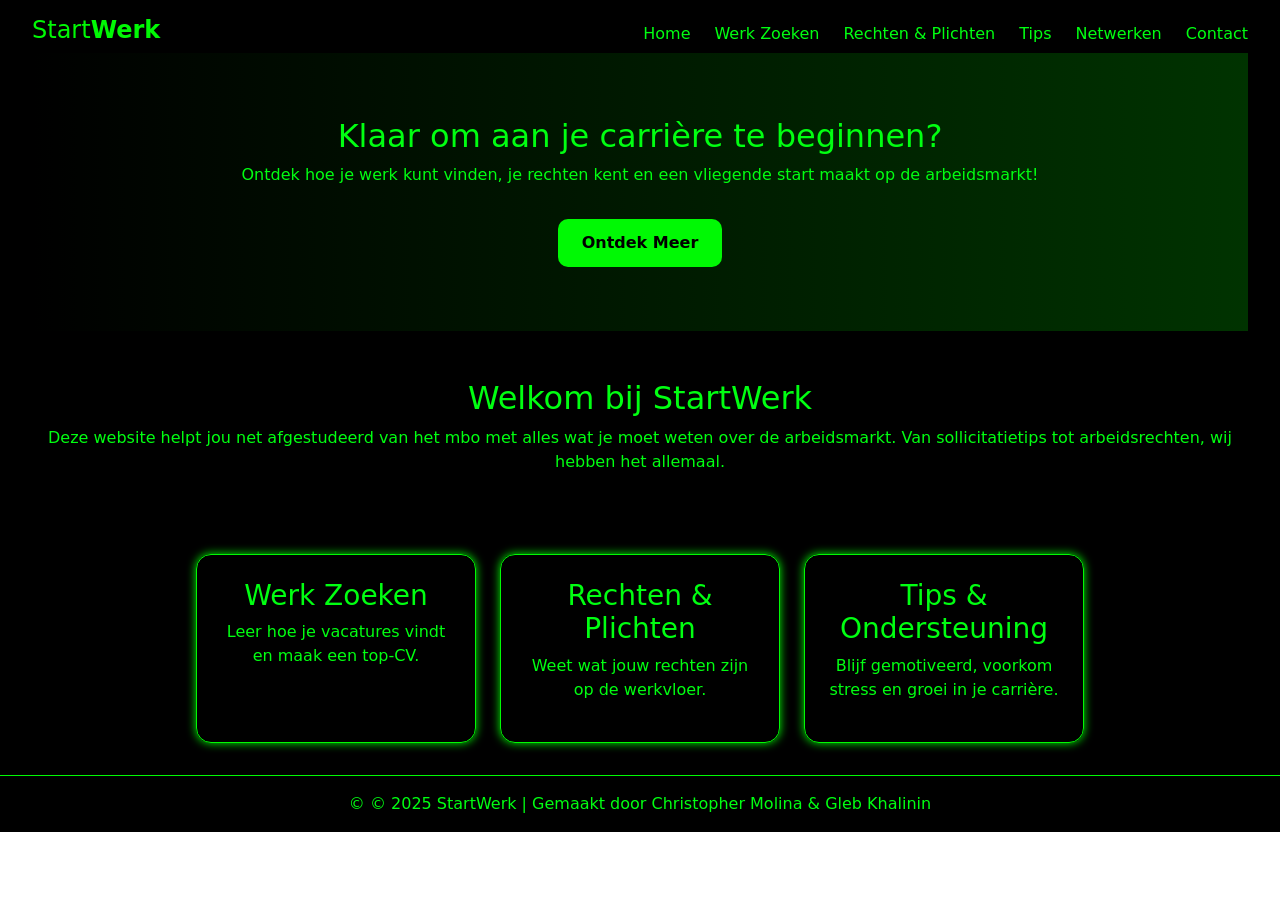
==== index.html @ c478e04e "Update index.html" ====
<!DOCTYPE html>
<html lang="en">
<head>
    <meta charset="UTF-8">
    <meta name="viewport" content="width=device-width, initial-scale=1.0">
    <link rel="stylesheet" href="/css/style.css">
    <link href="https://cdn.jsdelivr.net/npm/bootstrap@5.3.8/dist/css/bootstrap.min.css" rel="stylesheet" integrity="sha384-sRIl4kxILFvY47J16cr9ZwB07vP4J8+LH7qKQnuqkuIAvNWLzeN8tE5YBujZqJLB" crossorigin="anonymous">
    <script src="https://cdn.jsdelivr.net/npm/bootstrap@5.3.8/dist/js/bootstrap.bundle.min.js" integrity="sha384-FKyoEForCGlyvwx9Hj09JcYn3nv7wiPVlz7YYwJrWVcXK/BmnVDxM+D2scQbITxI" crossorigin="anonymous"></script>
    <title>Burgerschap Opdracht</title>
</head>
<body>
     <header>
    <nav>
      <h1 class="logo">Start<strong>Werk</strong></h1>
      <ul>
        <li><a href="#">Home</a></li>
        <li><a href="#">Werk Zoeken</a></li>
        <li><a href="#">Rechten & Plichten</a></li>
        <li><a href="#">Tips</a></li>
        <li><a href="#">Netwerken</a></li>
        <li><a href="#">Contact</a></li>
      </ul>
    </nav>
    <section class="hero">
      <h2>Klaar om aan je carrière te beginnen?</h2>
      <p>Ontdek hoe je werk kunt vinden, je rechten kent en een vliegende start maakt op de arbeidsmarkt!</p>
      <a href="#" class="cta-btn">Ontdek Meer</a>
    </section>
  </header>

  <main class="main">
    <section class="intro">
      <h2>Welkom bij StartWerk</h2>
      <p>Deze website helpt jou net afgestudeerd van het mbo met alles wat je moet weten over de arbeidsmarkt. Van sollicitatietips tot arbeidsrechten, wij hebben het allemaal.</p>
    </section>

    <section class="topics">
      <div class="topic-card">
        <h3>Werk Zoeken</h3>
        <p>Leer hoe je vacatures vindt en maak een top-CV.</p>
      </div>

      <div class="topic-card">
        <h3>Rechten & Plichten</h3>
        <p>Weet wat jouw rechten zijn op de werkvloer.</p>
      </div>

      <div class="topic-card">
        <h3>Tips & Ondersteuning</h3>
        <p>Blijf gemotiveerd, voorkom stress en groei in je carrière.</p>
      </div>

    </section>
  </main>

  <footer>
    &copy; © 2025 StartWerk | Gemaakt door Christopher Molina & Gleb Khalinin
  </footer>
</body>
</html>
---- css/style.css ----
:root {
  --primary-color: #00f904;
  --secondary-color: #000000;
  --background-color: #000000;
  --text-color: #00ff11;
}

body {
  font-family: 'Poppins', sans-serif;
  background-color: var(--secondary-color);
  color: var(--text-color);
  margin: 0;
  padding: 0;
  line-height: 1.6;
}

header {
  background: var(--background-color);
  padding: 1rem 2rem;
  text-align: center;
}

nav {
  display: flex;
  justify-content: space-between;
  align-items: center;
}

.logo {
  font-size: 1.5rem;
  color: var(--primary-color);
}

nav ul {
  list-style: none;
  display: flex;
  gap: 1.5rem;
  margin: 0;
  padding: 0;
}

nav a {
  color: var(--text-color);
  text-decoration: none;
  transition: color 0.3s;
}

nav a:hover {
  color: var(--primary-color);
}

.hero {
  padding: 4rem 2rem;
  text-align: center;
  background: linear-gradient(to right, #000000, #003300);
  color: var(--text-color);
}

.hero h2 {
  font-size: 2rem;
}

.cta-btn {
  display: inline-block;
  margin-top: 1rem;
  padding: 0.75rem 1.5rem;
  background: var(--primary-color);
  color: var(--secondary-color);
  border-radius: 10px;
  text-decoration: none;
  font-weight: bold;
  transition: background 0.3s;
}

.cta-btn:hover {
  background: #00b904;
}

.intro {
  padding: 2rem;
  text-align: center;
  color: var(--text-color);
}

.topics {
  display: flex;
  flex-wrap: wrap;
  justify-content: center;
  gap: 1.5rem;
  padding: 2rem;
}

.topic-card {
  background: rgba(0, 0, 0, 0.4);
  border: 1px solid var(--primary-color);
  border-radius: 15px;
  padding: 1.5rem;
  width: 280px;
  text-align: center;
  box-shadow: 0 0 10px var(--primary-color);
  transition: transform 0.3s;
  color: var(--text-color);
}

.topic-card:hover {
  transform: scale(1.05);
}

.main{
    background-color: var(--background-color);
}


footer {
  text-align: center;
  padding: 1rem;
  border-top: 1px solid var(--primary-color);
  background: var(--background-color);
  color: var(--text-color);
}
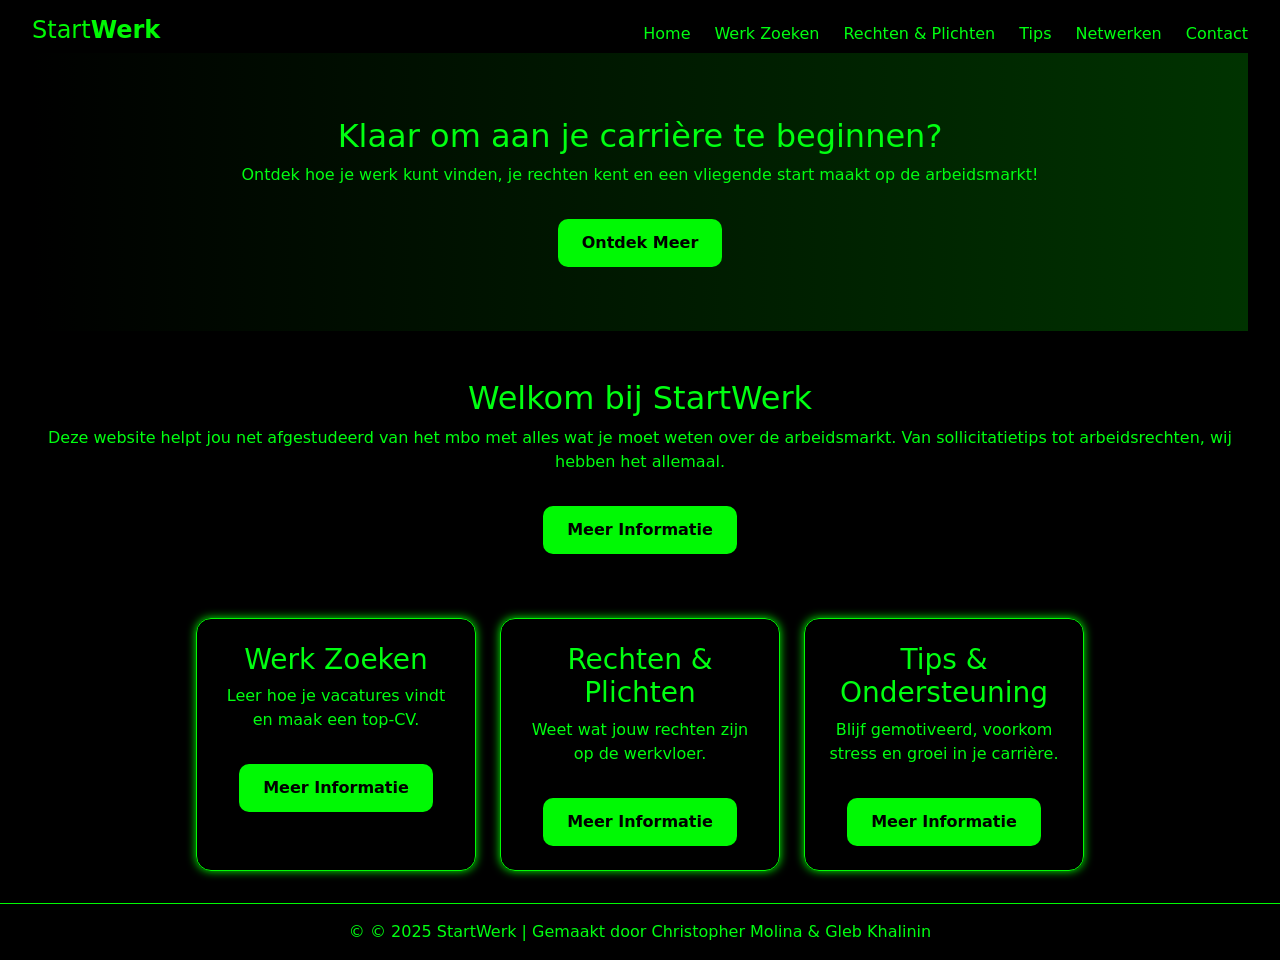
==== commit 1c7b938e: "just create the other pages" ====
--- a/index.html
+++ b/index.html
@@ -32,24 +32,27 @@
     <section class="intro">
       <h2>Welkom bij StartWerk</h2>
       <p>Deze website helpt jou net afgestudeerd van het mbo met alles wat je moet weten over de arbeidsmarkt. Van sollicitatietips tot arbeidsrechten, wij hebben het allemaal.</p>
+      <a href="/Tips_&_Ondersteuning.html" class="cta-btn">Meer Informatie</a>
     </section>
 
     <section class="topics">
       <div class="topic-card">
         <h3>Werk Zoeken</h3>
         <p>Leer hoe je vacatures vindt en maak een top-CV.</p>
+        <a href="/Tips_&_Ondersteuning.html" class="cta-btn">Meer Informatie</a>
       </div>
 
       <div class="topic-card">
         <h3>Rechten & Plichten</h3>
         <p>Weet wat jouw rechten zijn op de werkvloer.</p>
+        <a href="/Tips_&_Ondersteuning.html" class="cta-btn">Meer Informatie</a>
       </div>
 
       <div class="topic-card">
         <h3>Tips & Ondersteuning</h3>
         <p>Blijf gemotiveerd, voorkom stress en groei in je carrière.</p>
+        <a href="/Tips_&_Ondersteuning.html" class="cta-btn">Meer Informatie</a>
       </div>
-
     </section>
   </main>
 
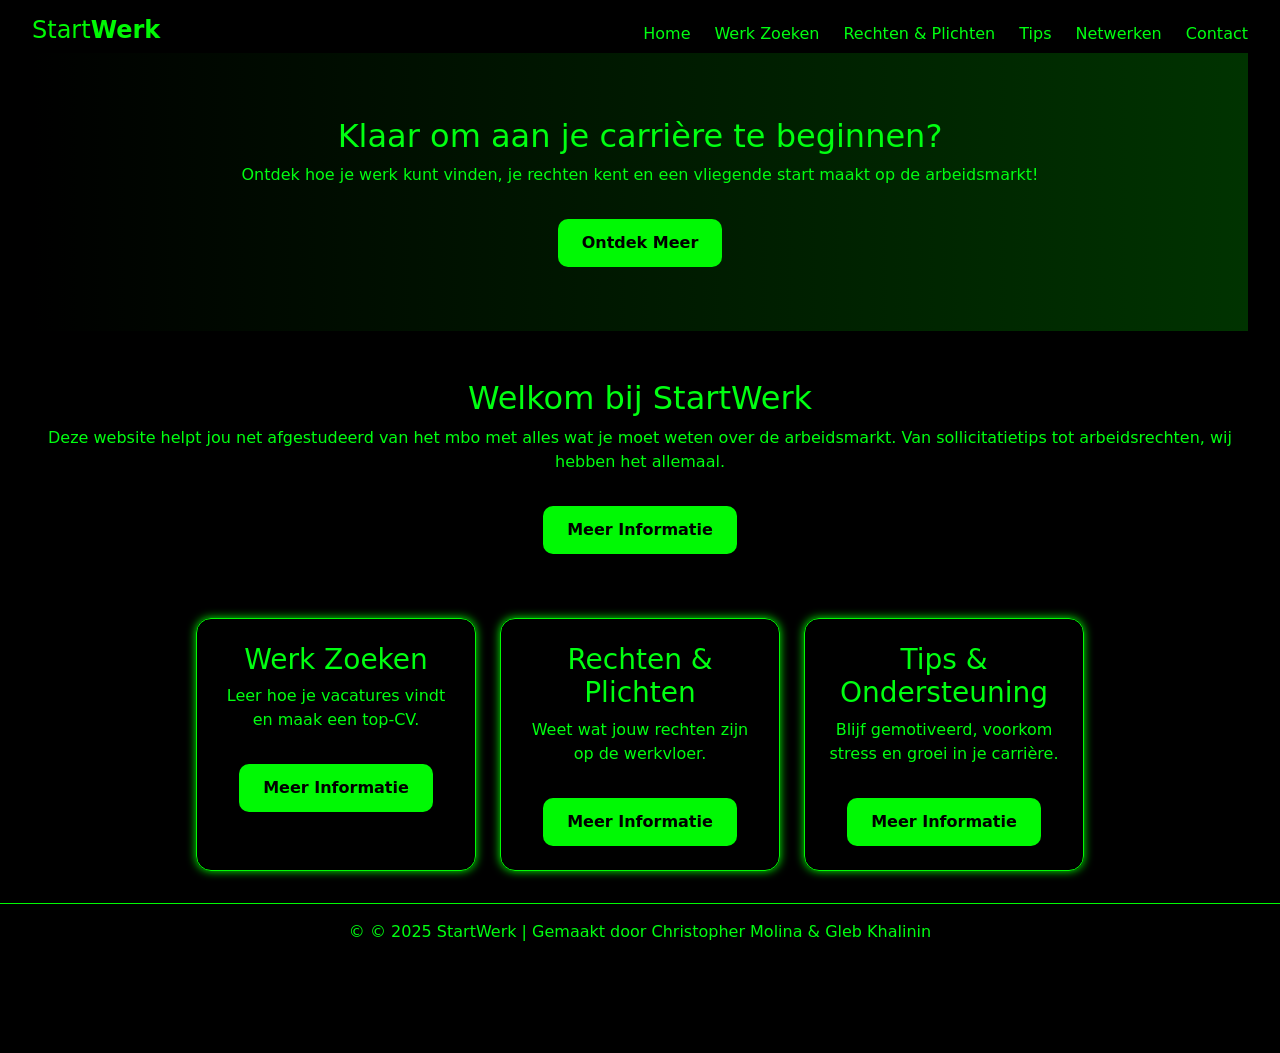
==== commit b2b8a299: "Tips_&_Ondersteuning added" ====
--- a/index.html
+++ b/index.html
@@ -12,11 +12,11 @@
      <header>
     <nav>
       <h1 class="logo">Start<strong>Werk</strong></h1>
-      <ul>
-        <li><a href="#">Home</a></li>
+ <ul>
+        <li><a href="index.html">Home</a></li>
         <li><a href="#">Werk Zoeken</a></li>
-        <li><a href="#">Rechten & Plichten</a></li>
-        <li><a href="#">Tips</a></li>
+        <li><a href="Rechten_&_Plichten.html">Rechten & Plichten</a></li>
+        <li><a href="Tips_&_Ondersteuning.html">Tips</a></li>
         <li><a href="#">Netwerken</a></li>
         <li><a href="#">Contact</a></li>
       </ul>
@@ -45,7 +45,7 @@
       <div class="topic-card">
         <h3>Rechten & Plichten</h3>
         <p>Weet wat jouw rechten zijn op de werkvloer.</p>
-        <a href="/Tips_&_Ondersteuning.html" class="cta-btn">Meer Informatie</a>
+        <a href="/Rechten_&_Plichten.html" class="cta-btn">Meer Informatie</a>
       </div>
 
       <div class="topic-card">
--- a/css/style.css
+++ b/css/style.css
@@ -45,6 +45,7 @@
   transition: color 0.3s;
 }
 
+
 nav a:hover {
   color: var(--primary-color);
 }
@@ -70,6 +71,18 @@
   text-decoration: none;
   font-weight: bold;
   transition: background 0.3s;
+}
+
+.info-box{
+  background: rgba(0, 0, 0, 0.4);
+  border: 1px solid var(--primary-color);
+  border-radius: 15px;
+  padding: 1.5rem;
+  width: 280px;
+  text-align: center;
+  box-shadow: 0 0 10px var(--primary-color);
+  transition: transform 0.3s;
+  color: var(--text-color);
 }
 
 .cta-btn:hover {
@@ -107,14 +120,18 @@
 }
 
 .main{
+    
     background-color: var(--background-color);
+    color: var(--primary-color);
 }
 
 
 footer {
   text-align: center;
+  height: 150px;
   padding: 1rem;
   border-top: 1px solid var(--primary-color);
   background: var(--background-color);
   color: var(--text-color);
+  margin-bottom:0 ;
 }
